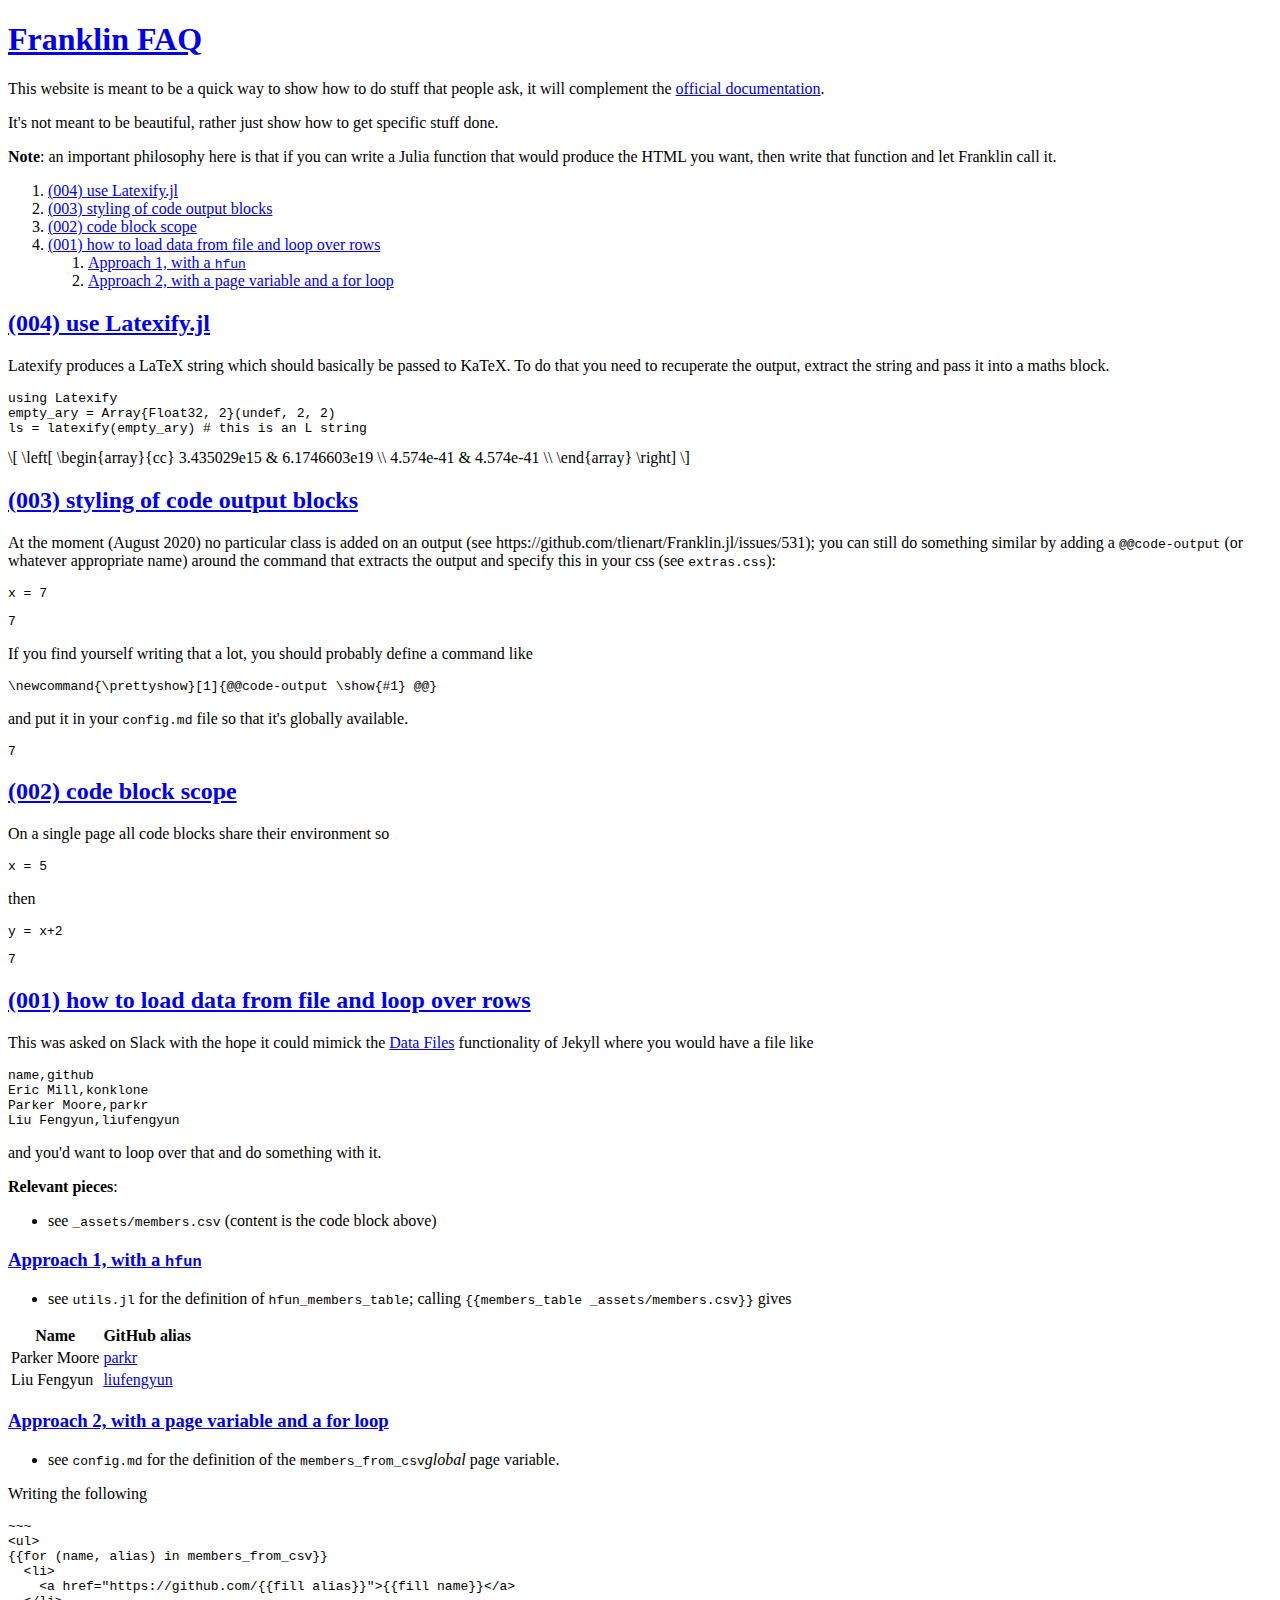
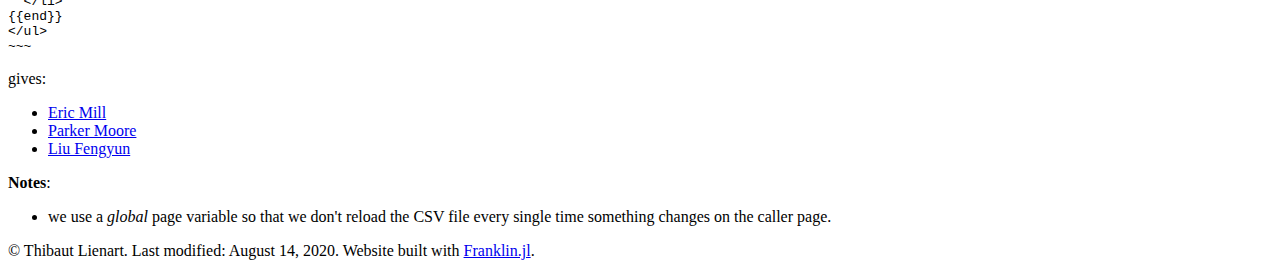
==== index.html @ b23328f6 "Deploying to gh-pages from  @ 04792bd66da4b93a8132e5151ba03e02ed38f3d5 🚀" ====
<!doctype html>
<html lang="en">
<head>
  <meta charset="UTF-8">
  <meta name="viewport" content="width=device-width, initial-scale=1">
   <link rel="stylesheet" href="/FranklinFAQ/libs/katex/katex.min.css">
     
   <link rel="stylesheet" href="/FranklinFAQ/libs/highlight/github.min.css">
   
  <link rel="stylesheet" href="/FranklinFAQ/css/franklin.css">
  <link rel="stylesheet" href="/FranklinFAQ/css/extras.css">
   <title>Franklin FAQ</title>  
</head>
<body>

<!-- Content appended here -->
<div class="franklin-content"><h1 id="franklin_faq"><a href="#franklin_faq">Franklin FAQ</a></h1>
<p>This website is meant to be a quick way to show how to do stuff that people ask, it will complement the <a href="https://franklinjl.org/">official documentation</a>.</p>
<p>It&#39;s not meant to be beautiful, rather just show how to get specific stuff done.</p>
<p><strong>Note</strong>: an important philosophy here is that if you can write a Julia function that would produce the HTML you want, then write that function and let Franklin call it.</p>
<div class="franklin-toc"><ol><li><a href="#004_use_latexifyjl">&#40;004&#41; use Latexify.jl</a></li><li><a href="#003_styling_of_code_output_blocks">&#40;003&#41; styling of code output blocks</a></li><li><a href="#002_code_block_scope">&#40;002&#41; code block scope</a></li><li><a href="#001_how_to_load_data_from_file_and_loop_over_rows">&#40;001&#41; how to load data from file and loop over rows</a><ol><li><a href="#approach_1_with_a_hfun">Approach 1, with a <code>hfun</code></a></li><li><a href="#approach_2_with_a_page_variable_and_a_for_loop">Approach 2, with a page variable and a for loop</a></li></ol></li></ol></div>
<h2 id="004_use_latexifyjl"><a href="#004_use_latexifyjl">&#40;004&#41; use Latexify.jl</a></h2>
<p>Latexify produces a LaTeX string which should basically be passed to KaTeX. To do that you need to recuperate the output, extract the string and pass it into a maths block.</p>
<pre><code class="language-julia">using Latexify
empty_ary = Array{Float32, 2}(undef, 2, 2)
ls = latexify(empty_ary) # this is an L string</code></pre>
\[
\left[
\begin{array}{cc}
3.435029e15 & 6.1746603e19 \\
4.574e-41 & 4.574e-41 \\
\end{array}
\right]
\]
<h2 id="003_styling_of_code_output_blocks"><a href="#003_styling_of_code_output_blocks">&#40;003&#41; styling of code output blocks</a></h2>
<p>At the moment &#40;August 2020&#41; no particular class is added on an output &#40;see https://github.com/tlienart/Franklin.jl/issues/531&#41;; you can still do something similar by adding a <code>@@code-output</code> &#40;or whatever appropriate name&#41; around the command that extracts the output and specify this in your css &#40;see <code>extras.css</code>&#41;:</p>
<pre><code class="language-julia">x = 7</code></pre>
<div class="code-output"><pre><code class="plaintext">7</code></pre></div>
<p>If you find yourself writing that a lot, you should probably define a command like</p>
<pre><code class="language-plaintext">\newcommand{\prettyshow}[1]{@@code-output \show{#1} @@}</code></pre>
<p>and put it in your <code>config.md</code> file so that it&#39;s globally available.</p>
<div class="code-output"><pre><code class="plaintext">7</code></pre></div>
<h2 id="002_code_block_scope"><a href="#002_code_block_scope">&#40;002&#41; code block scope</a></h2>
<p>On a single page all code blocks share their environment so</p>
<pre><code class="language-julia">x = 5</code></pre>
<p>then</p>
<pre><code class="language-julia">y = x+2</code></pre>
<pre><code class="plaintext">7</code></pre>
<h2 id="001_how_to_load_data_from_file_and_loop_over_rows"><a href="#001_how_to_load_data_from_file_and_loop_over_rows">&#40;001&#41; how to load data from file and loop over rows</a></h2>
<p>This was asked on Slack with the hope it could mimick the <a href="https://jekyllrb.com/docs/datafiles/">Data Files</a> functionality of Jekyll where you would have a file like</p>
<pre><code class="language-julia">name,github
Eric Mill,konklone
Parker Moore,parkr
Liu Fengyun,liufengyun</code></pre>
<p>and you&#39;d want to loop over that and do something with it.</p>
<p><strong>Relevant pieces</strong>:</p>
<ul>
<li><p>see <code>_assets/members.csv</code> &#40;content is the code block above&#41;</p>
</li>
</ul>
<h3 id="approach_1_with_a_hfun"><a href="#approach_1_with_a_hfun">Approach 1, with a <code>hfun</code></a></h3>
<ul>
<li><p>see <code>utils.jl</code> for the definition of <code>hfun_members_table</code>; calling <code>&#123;&#123;members_table _assets/members.csv&#125;&#125;</code> gives</p>
</li>
</ul>
<table><tr><th>Name</th><th>GitHub alias</th></tr><tr><td>Parker Moore</td><td><a href="https://github.com/parkr">parkr</a></td></tr><tr><td>Liu Fengyun</td><td><a href="https://github.com/liufengyun">liufengyun</a></td></tr></table>
<h3 id="approach_2_with_a_page_variable_and_a_for_loop"><a href="#approach_2_with_a_page_variable_and_a_for_loop">Approach 2, with a page variable and a for loop</a></h3>
<ul>
<li><p>see <code>config.md</code> for the definition of the <code>members_from_csv</code><em>global</em> page variable.</p>
</li>
</ul>
<p>Writing the following</p>
<pre><code class="language-html">~~~
&lt;ul&gt;
&#123;&#123;for &#40;name, alias&#41; in members_from_csv&#125;&#125;
  &lt;li&gt;
    &lt;a href&#61;&quot;https://github.com/&#123;&#123;fill alias&#125;&#125;&quot;&gt;&#123;&#123;fill name&#125;&#125;&lt;/a&gt;
  &lt;/li&gt;
&#123;&#123;end&#125;&#125;
&lt;/ul&gt;
~~~</code></pre>
<p>gives:</p>

<ul>

  <li>
    <a href="https://github.com/konklone">Eric Mill</a>
  </li>

  <li>
    <a href="https://github.com/parkr">Parker Moore</a>
  </li>

  <li>
    <a href="https://github.com/liufengyun">Liu Fengyun</a>
  </li>

</ul>

<p><strong>Notes</strong>:</p>
<ul>
<li><p>we use a <em>global</em> page variable so that we don&#39;t reload the CSV file every single time something changes on the caller page.</p>
</li>
</ul>
<div class="page-foot">
  <div class="copyright">
    &copy; Thibaut Lienart. Last modified: August 14, 2020. Website built with <a href="https://github.com/tlienart/Franklin.jl">Franklin.jl</a>.
  </div>
</div>
</div><!-- CONTENT ENDS HERE -->
    
        <script src="/FranklinFAQ/libs/katex/katex.min.js"></script>
<script src="/FranklinFAQ/libs/katex/auto-render.min.js"></script>
<script>renderMathInElement(document.body)</script>

    
    
        <script src="/FranklinFAQ/libs/highlight/highlight.pack.js"></script>
<script>hljs.initHighlightingOnLoad();hljs.configure({tabReplace: '    '});</script>

    
  </body>
</html>
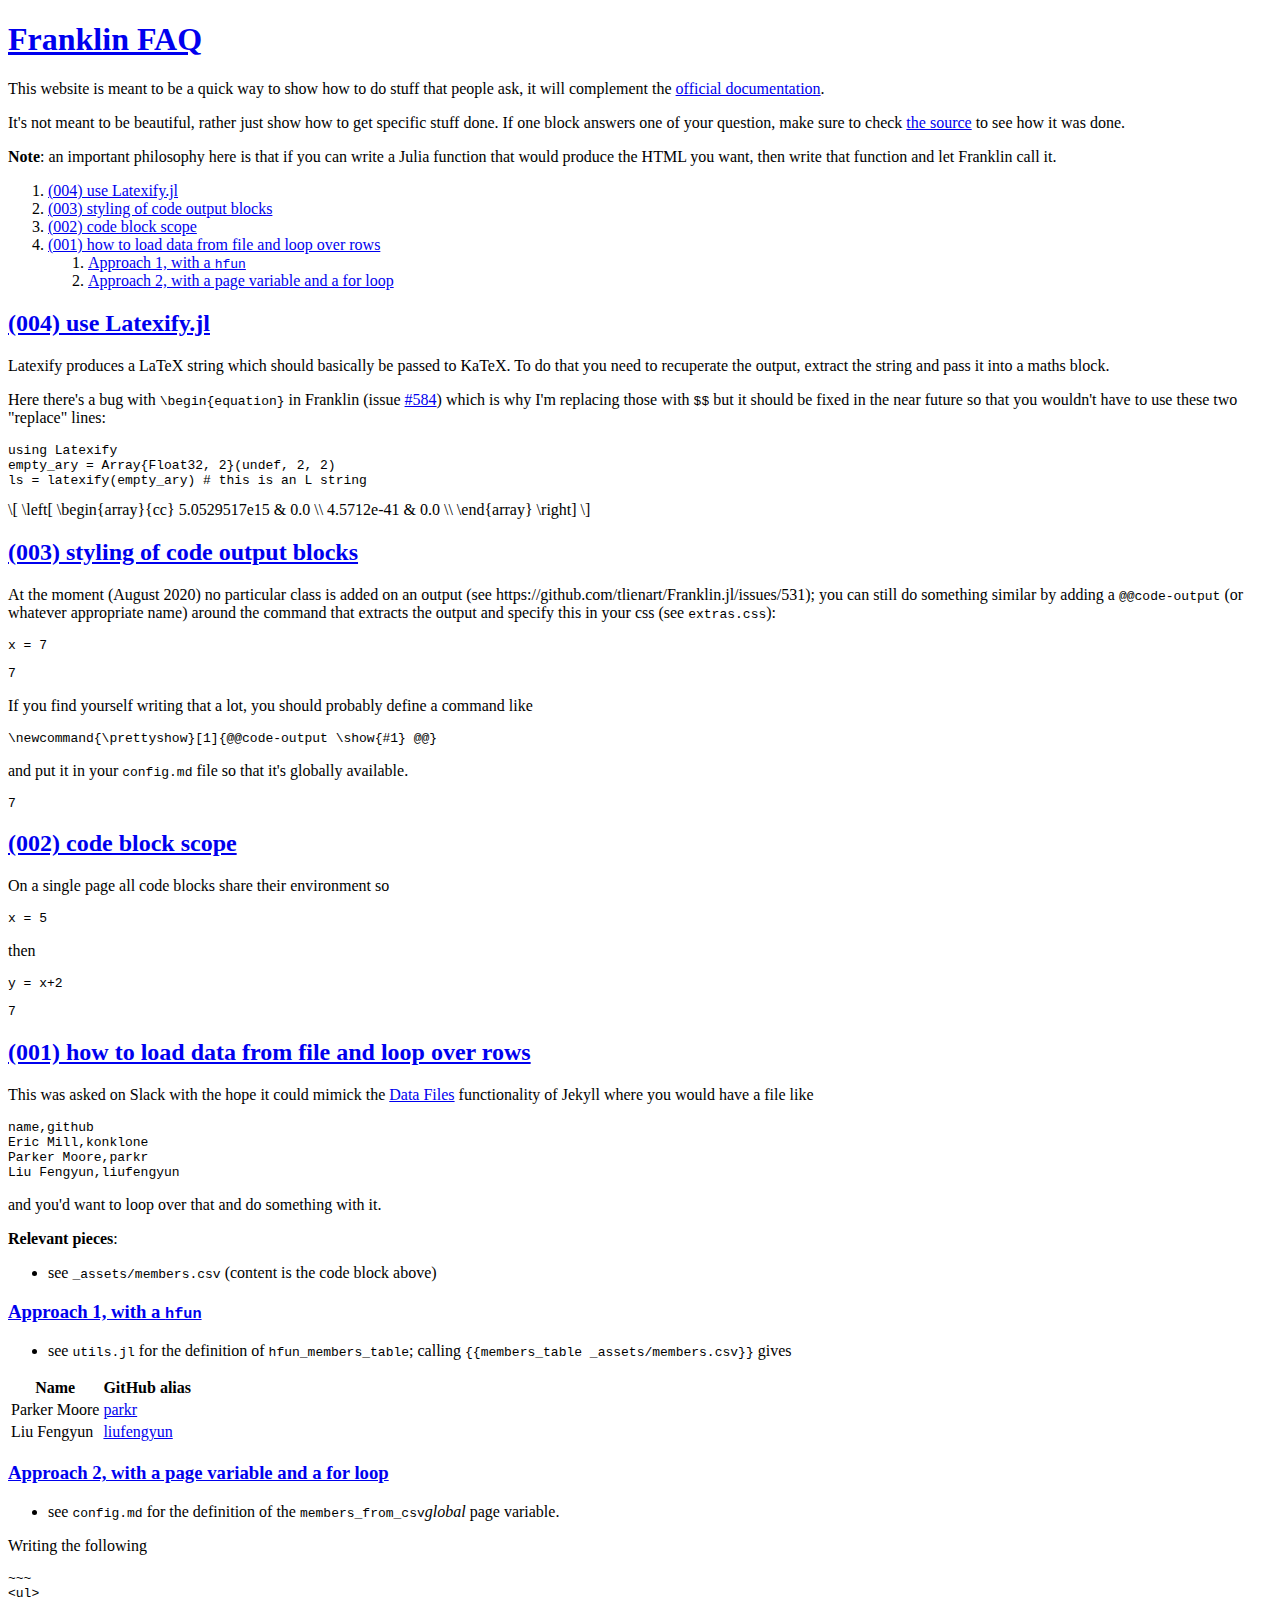
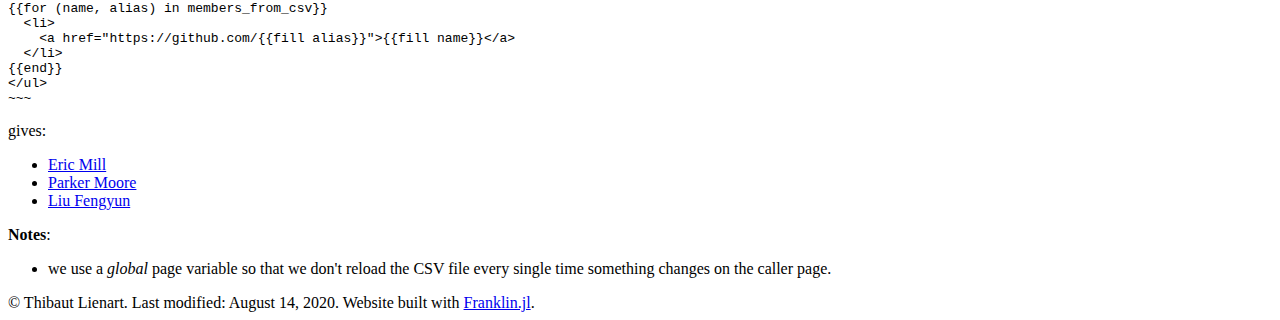
==== commit 079d9ea4: "Deploying to gh-pages from  @ e3e0e0351df4372c025d8481dccf3ae23efd8c7c 🚀" ====
--- a/index.html
+++ b/index.html
@@ -16,19 +16,20 @@
 <!-- Content appended here -->
 <div class="franklin-content"><h1 id="franklin_faq"><a href="#franklin_faq">Franklin FAQ</a></h1>
 <p>This website is meant to be a quick way to show how to do stuff that people ask, it will complement the <a href="https://franklinjl.org/">official documentation</a>.</p>
-<p>It&#39;s not meant to be beautiful, rather just show how to get specific stuff done.</p>
+<p>It&#39;s not meant to be beautiful, rather just show how to get specific stuff done. If one block answers one of your question, make sure to check <a href="https://github.com/tlienart/FranklinFAQ/blob/master/index.md">the source</a> to see how it was done.</p>
 <p><strong>Note</strong>: an important philosophy here is that if you can write a Julia function that would produce the HTML you want, then write that function and let Franklin call it.</p>
 <div class="franklin-toc"><ol><li><a href="#004_use_latexifyjl">&#40;004&#41; use Latexify.jl</a></li><li><a href="#003_styling_of_code_output_blocks">&#40;003&#41; styling of code output blocks</a></li><li><a href="#002_code_block_scope">&#40;002&#41; code block scope</a></li><li><a href="#001_how_to_load_data_from_file_and_loop_over_rows">&#40;001&#41; how to load data from file and loop over rows</a><ol><li><a href="#approach_1_with_a_hfun">Approach 1, with a <code>hfun</code></a></li><li><a href="#approach_2_with_a_page_variable_and_a_for_loop">Approach 2, with a page variable and a for loop</a></li></ol></li></ol></div>
 <h2 id="004_use_latexifyjl"><a href="#004_use_latexifyjl">&#40;004&#41; use Latexify.jl</a></h2>
 <p>Latexify produces a LaTeX string which should basically be passed to KaTeX. To do that you need to recuperate the output, extract the string and pass it into a maths block.</p>
+<p>Here there&#39;s a bug with <code>\begin&#123;equation&#125;</code> in Franklin &#40;issue <a href="https://github.com/tlienart/Franklin.jl/issues/584">#584</a>&#41; which is why I&#39;m replacing those with <code>&#36;&#36;</code> but it should be fixed in the near future so that you wouldn&#39;t have to use these two &quot;replace&quot; lines:</p>
 <pre><code class="language-julia">using Latexify
 empty_ary = Array{Float32, 2}(undef, 2, 2)
 ls = latexify(empty_ary) # this is an L string</code></pre>
 \[
 \left[
 \begin{array}{cc}
-3.435029e15 & 6.1746603e19 \\
-4.574e-41 & 4.574e-41 \\
+5.0529517e15 & 0.0 \\
+4.5712e-41 & 0.0 \\
 \end{array}
 \right]
 \]
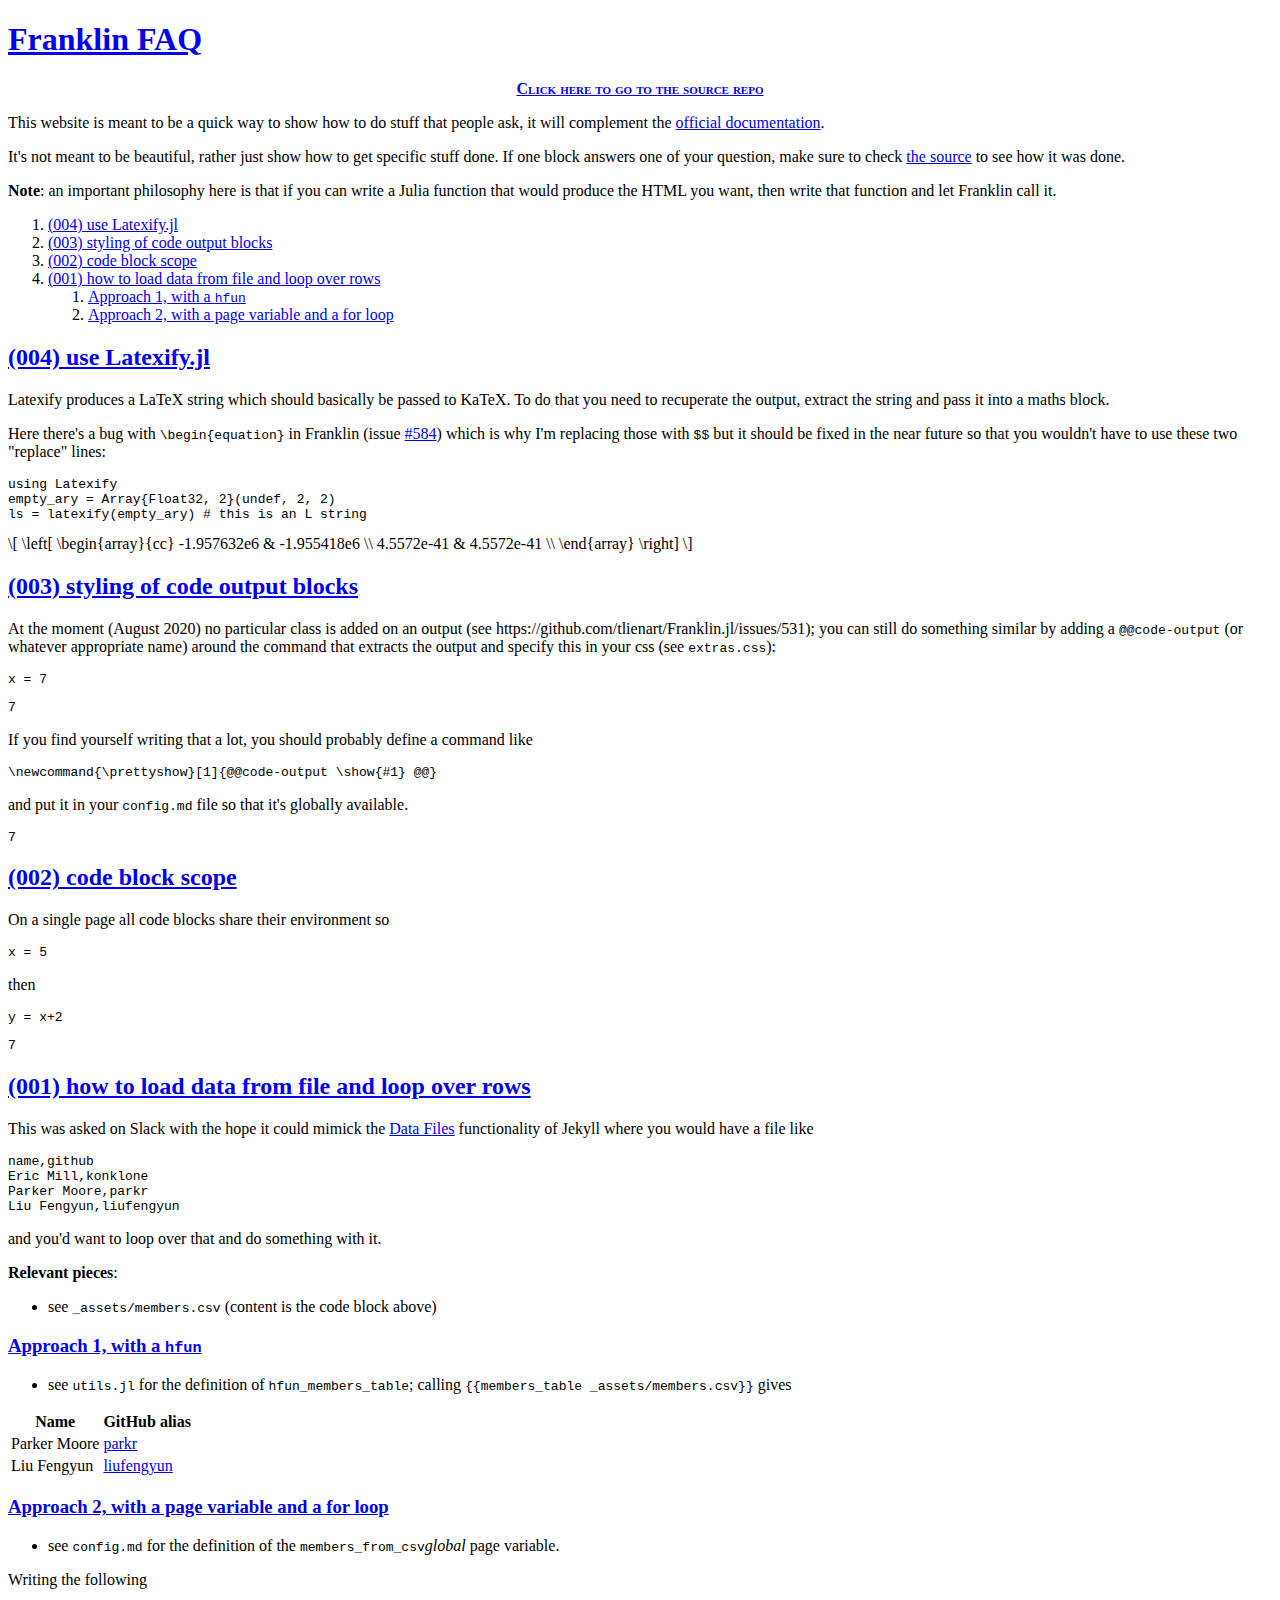
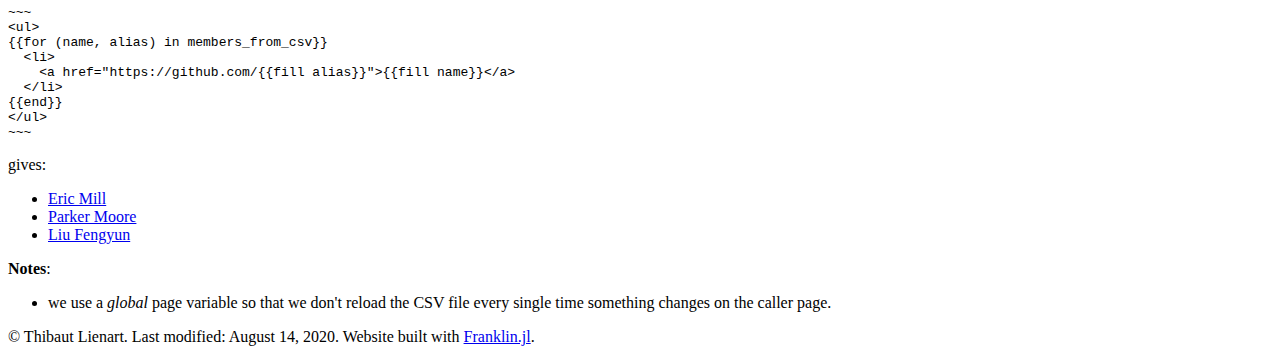
==== commit ef4e6c11: "Deploying to gh-pages from  @ 8c639a7aa4957e914691c0dd0698f6c2a9152617 🚀" ====
--- a/index.html
+++ b/index.html
@@ -15,6 +15,7 @@
 
 <!-- Content appended here -->
 <div class="franklin-content"><h1 id="franklin_faq"><a href="#franklin_faq">Franklin FAQ</a></h1>
+<span style="text-align:center;width:100%;display:inline-block;font-variant-caps:small-caps"><a href="https://github.com/tlienart/FranklinFAQ"><strong>Click here to go to the source repo</strong></a></span>
 <p>This website is meant to be a quick way to show how to do stuff that people ask, it will complement the <a href="https://franklinjl.org/">official documentation</a>.</p>
 <p>It&#39;s not meant to be beautiful, rather just show how to get specific stuff done. If one block answers one of your question, make sure to check <a href="https://github.com/tlienart/FranklinFAQ/blob/master/index.md">the source</a> to see how it was done.</p>
 <p><strong>Note</strong>: an important philosophy here is that if you can write a Julia function that would produce the HTML you want, then write that function and let Franklin call it.</p>
@@ -28,8 +29,8 @@
 \[
 \left[
 \begin{array}{cc}
-5.0529517e15 & 0.0 \\
-4.5712e-41 & 0.0 \\
+-1.957632e6 & -1.955418e6 \\
+4.5572e-41 & 4.5572e-41 \\
 \end{array}
 \right]
 \]
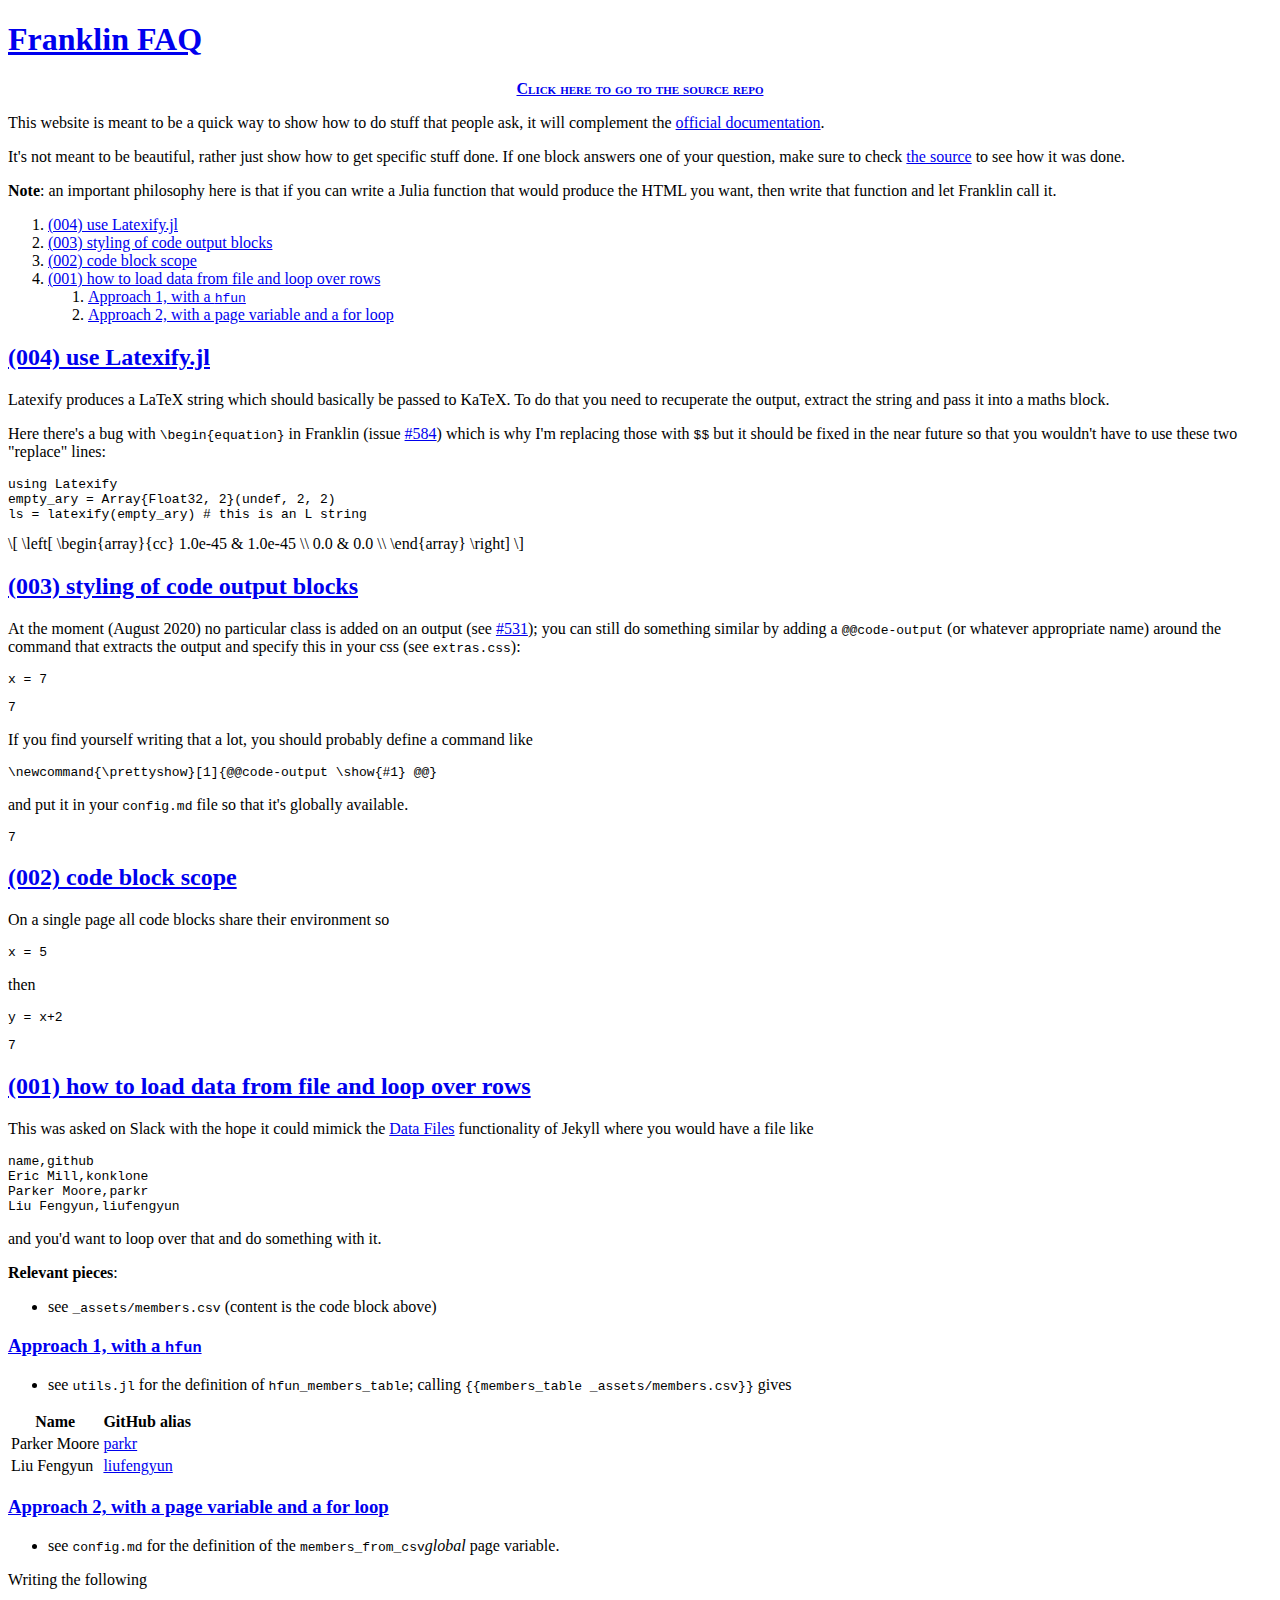
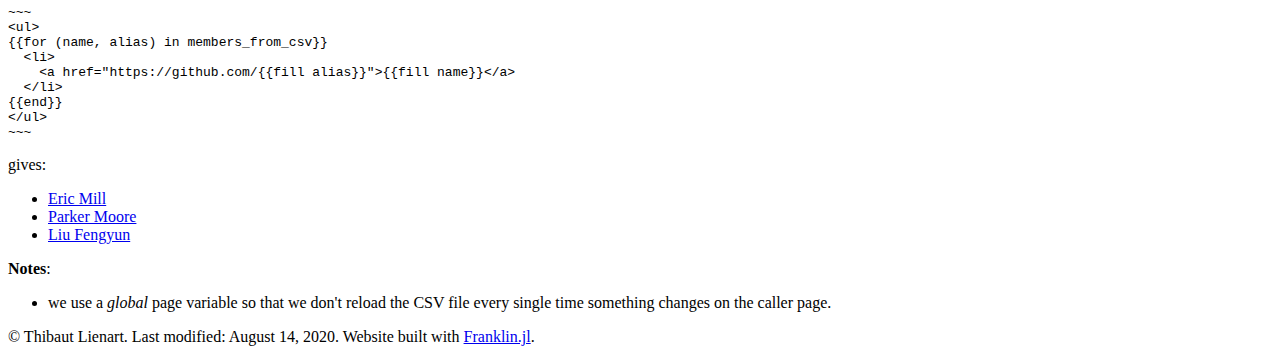
==== commit c61d89d8: "Deploying to gh-pages from  @ 222f97d5a0425d516322a439cf662de1342f4643 🚀" ====
--- a/index.html
+++ b/index.html
@@ -29,13 +29,13 @@
 \[
 \left[
 \begin{array}{cc}
--1.957632e6 & -1.955418e6 \\
-4.5572e-41 & 4.5572e-41 \\
+1.0e-45 & 1.0e-45 \\
+0.0 & 0.0 \\
 \end{array}
 \right]
 \]
 <h2 id="003_styling_of_code_output_blocks"><a href="#003_styling_of_code_output_blocks">&#40;003&#41; styling of code output blocks</a></h2>
-<p>At the moment &#40;August 2020&#41; no particular class is added on an output &#40;see https://github.com/tlienart/Franklin.jl/issues/531&#41;; you can still do something similar by adding a <code>@@code-output</code> &#40;or whatever appropriate name&#41; around the command that extracts the output and specify this in your css &#40;see <code>extras.css</code>&#41;:</p>
+<p>At the moment &#40;August 2020&#41; no particular class is added on an output &#40;see <a href="https://github.com/tlienart/Franklin.jl/issues/531">#531</a>&#41;; you can still do something similar by adding a <code>@@code-output</code> &#40;or whatever appropriate name&#41; around the command that extracts the output and specify this in your css &#40;see <code>extras.css</code>&#41;:</p>
 <pre><code class="language-julia">x = 7</code></pre>
 <div class="code-output"><pre><code class="plaintext">7</code></pre></div>
 <p>If you find yourself writing that a lot, you should probably define a command like</p>
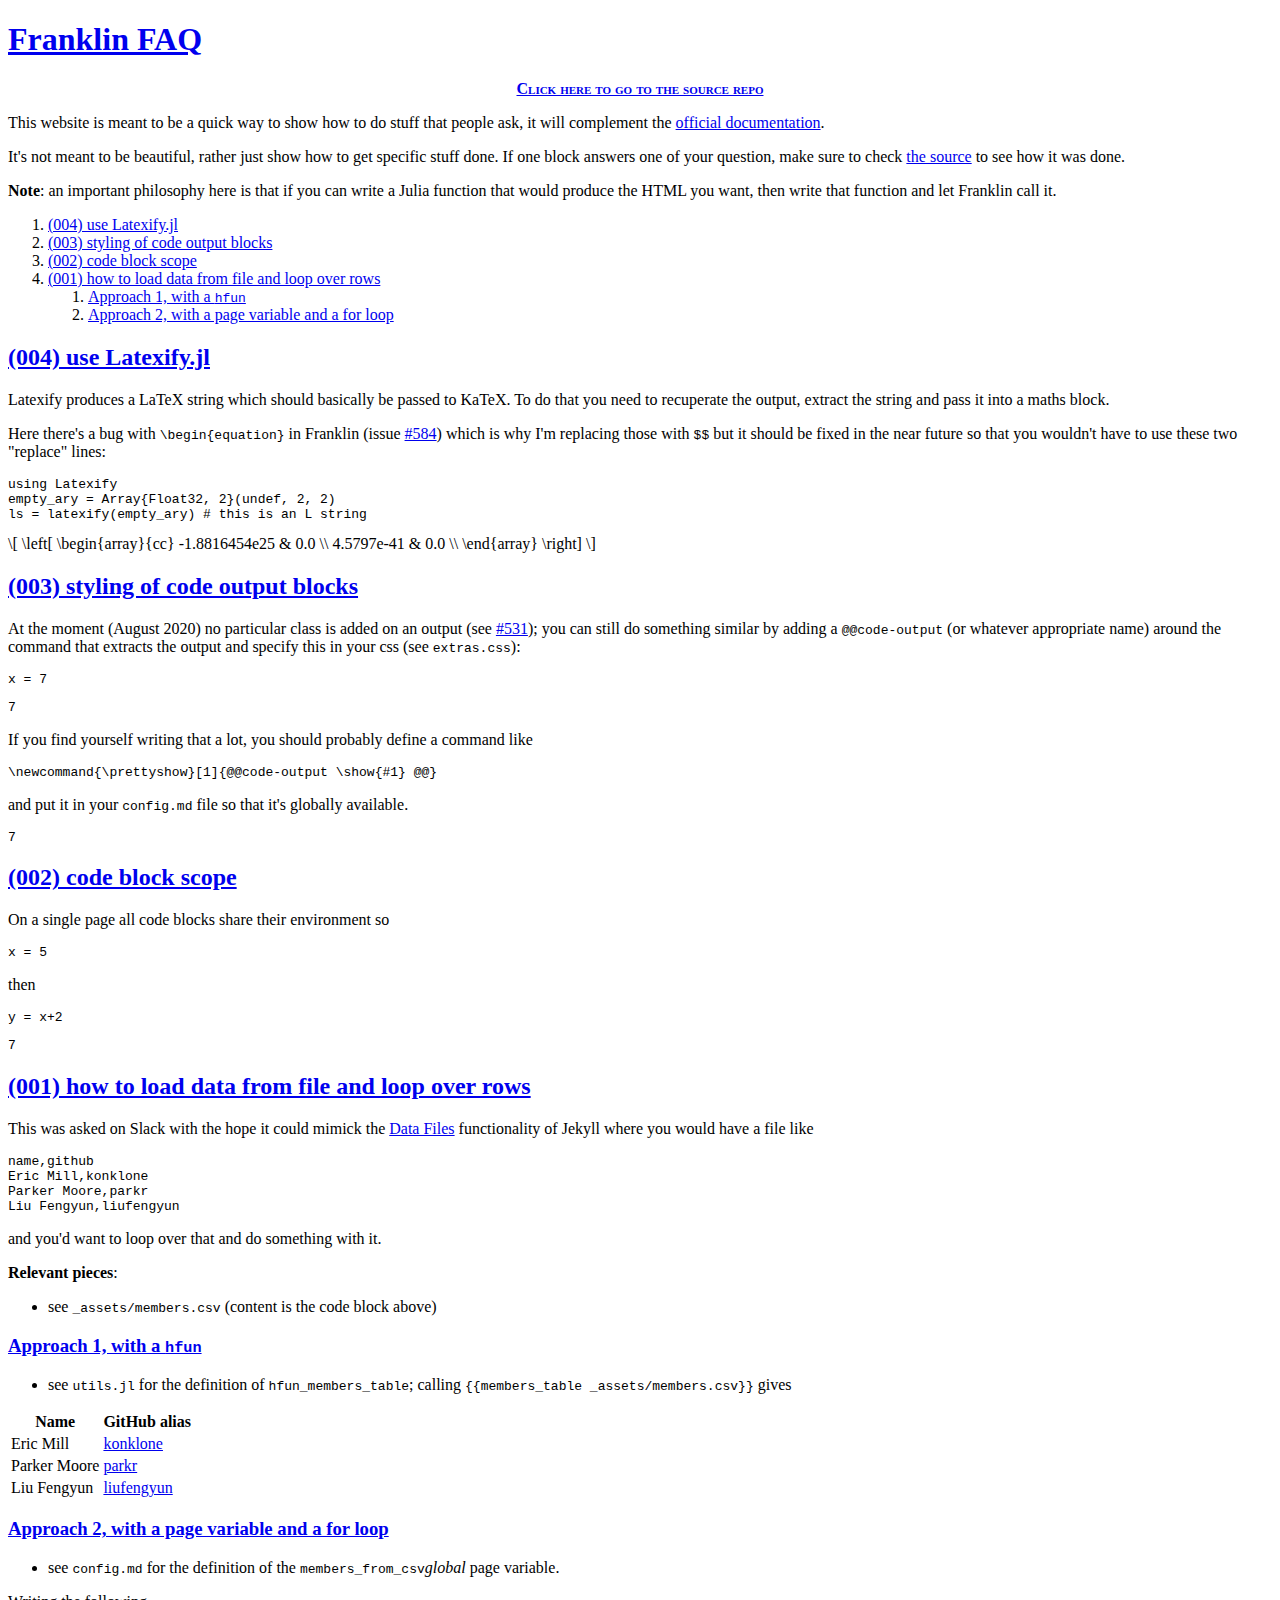
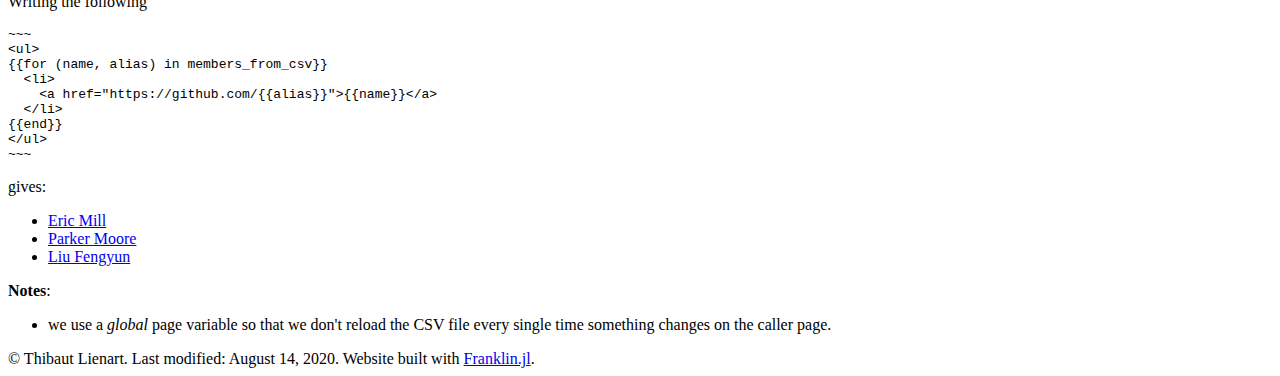
==== commit 5529579f: "Deploying to gh-pages from  @ bb328f85351eec5475c7490d16201410b8d1d1b6 🚀" ====
--- a/index.html
+++ b/index.html
@@ -29,8 +29,8 @@
 \[
 \left[
 \begin{array}{cc}
-1.0e-45 & 1.0e-45 \\
-0.0 & 0.0 \\
+-1.8816454e25 & 0.0 \\
+4.5797e-41 & 0.0 \\
 \end{array}
 \right]
 \]
@@ -65,7 +65,7 @@
 <li><p>see <code>utils.jl</code> for the definition of <code>hfun_members_table</code>; calling <code>&#123;&#123;members_table _assets/members.csv&#125;&#125;</code> gives</p>
 </li>
 </ul>
-<table><tr><th>Name</th><th>GitHub alias</th></tr><tr><td>Parker Moore</td><td><a href="https://github.com/parkr">parkr</a></td></tr><tr><td>Liu Fengyun</td><td><a href="https://github.com/liufengyun">liufengyun</a></td></tr></table>
+<table><tr><th>Name</th><th>GitHub alias</th></tr><tr><td>Eric Mill</td><td><a href="https://github.com/konklone">konklone</a></td></tr><tr><td>Parker Moore</td><td><a href="https://github.com/parkr">parkr</a></td></tr><tr><td>Liu Fengyun</td><td><a href="https://github.com/liufengyun">liufengyun</a></td></tr></table>
 <h3 id="approach_2_with_a_page_variable_and_a_for_loop"><a href="#approach_2_with_a_page_variable_and_a_for_loop">Approach 2, with a page variable and a for loop</a></h3>
 <ul>
 <li><p>see <code>config.md</code> for the definition of the <code>members_from_csv</code><em>global</em> page variable.</p>
@@ -76,7 +76,7 @@
 &lt;ul&gt;
 &#123;&#123;for &#40;name, alias&#41; in members_from_csv&#125;&#125;
   &lt;li&gt;
-    &lt;a href&#61;&quot;https://github.com/&#123;&#123;fill alias&#125;&#125;&quot;&gt;&#123;&#123;fill name&#125;&#125;&lt;/a&gt;
+    &lt;a href&#61;&quot;https://github.com/&#123;&#123;alias&#125;&#125;&quot;&gt;&#123;&#123;name&#125;&#125;&lt;/a&gt;
   &lt;/li&gt;
 &#123;&#123;end&#125;&#125;
 &lt;/ul&gt;
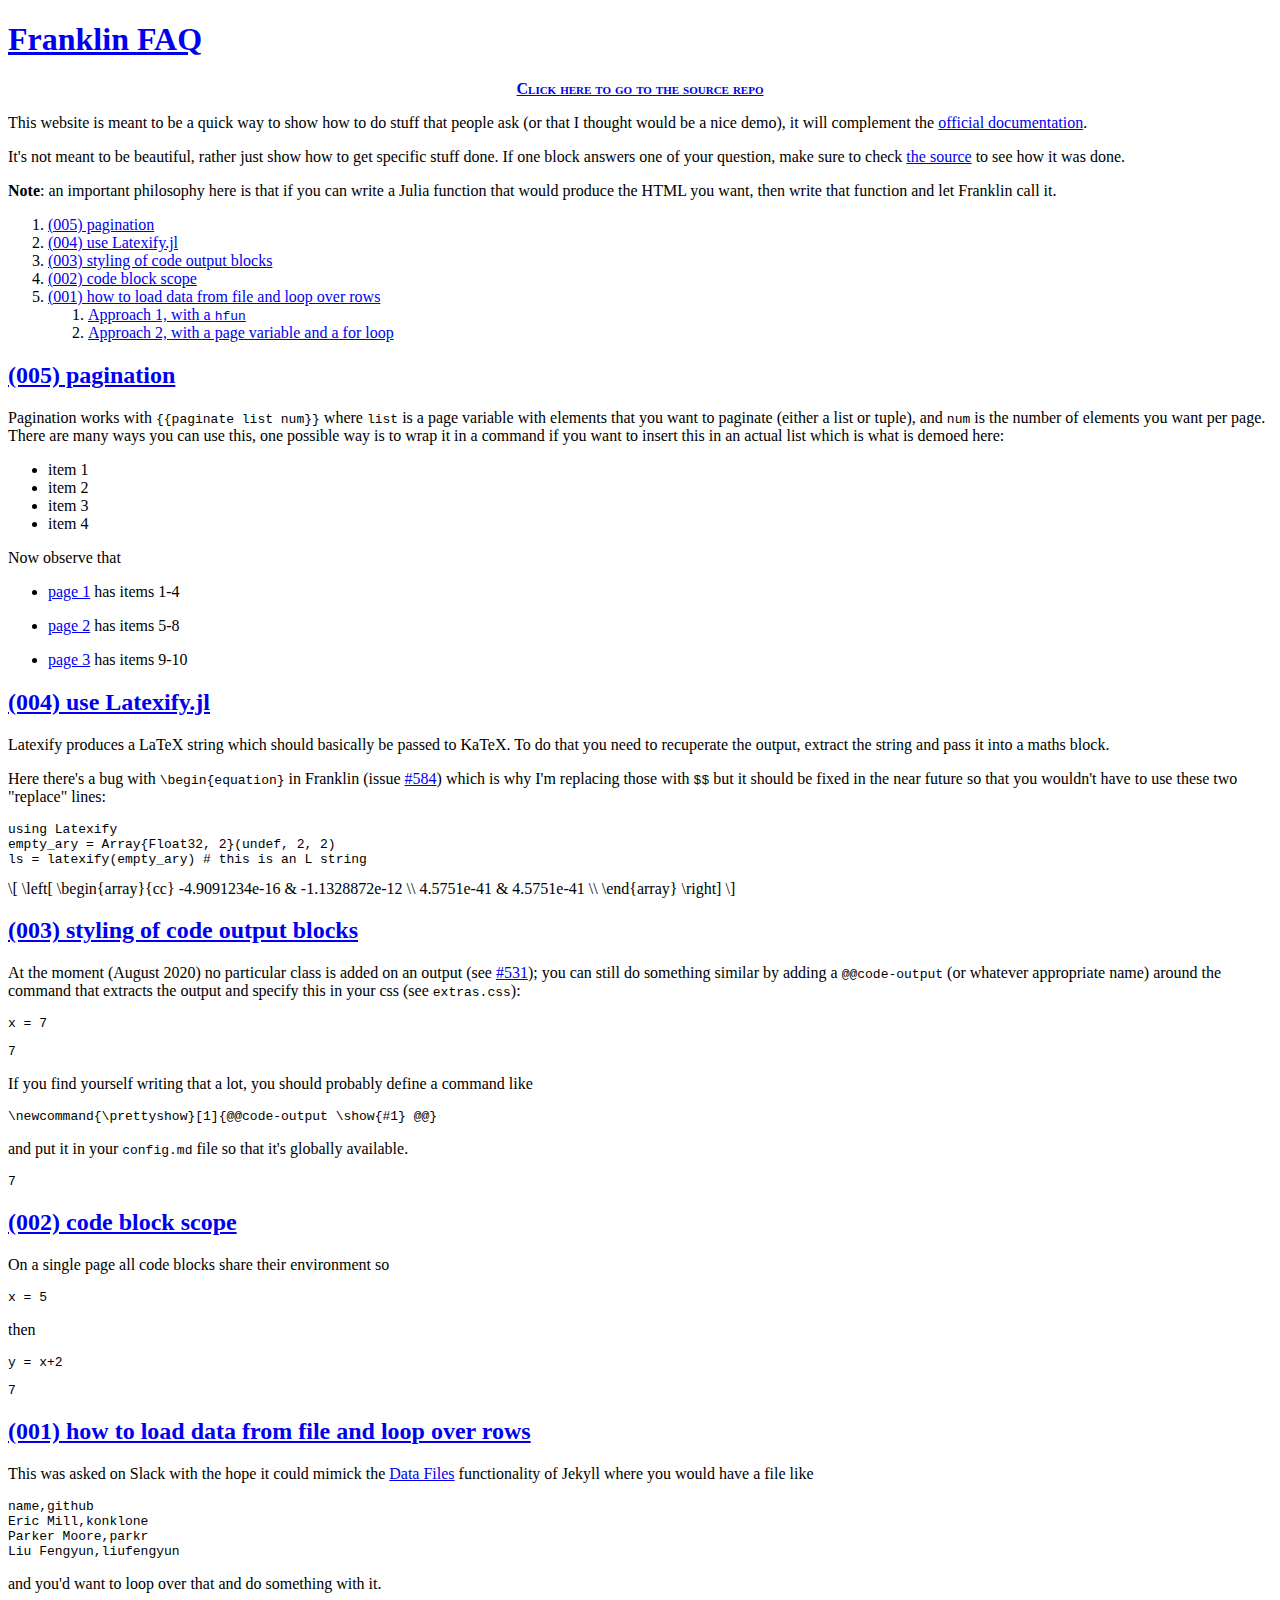
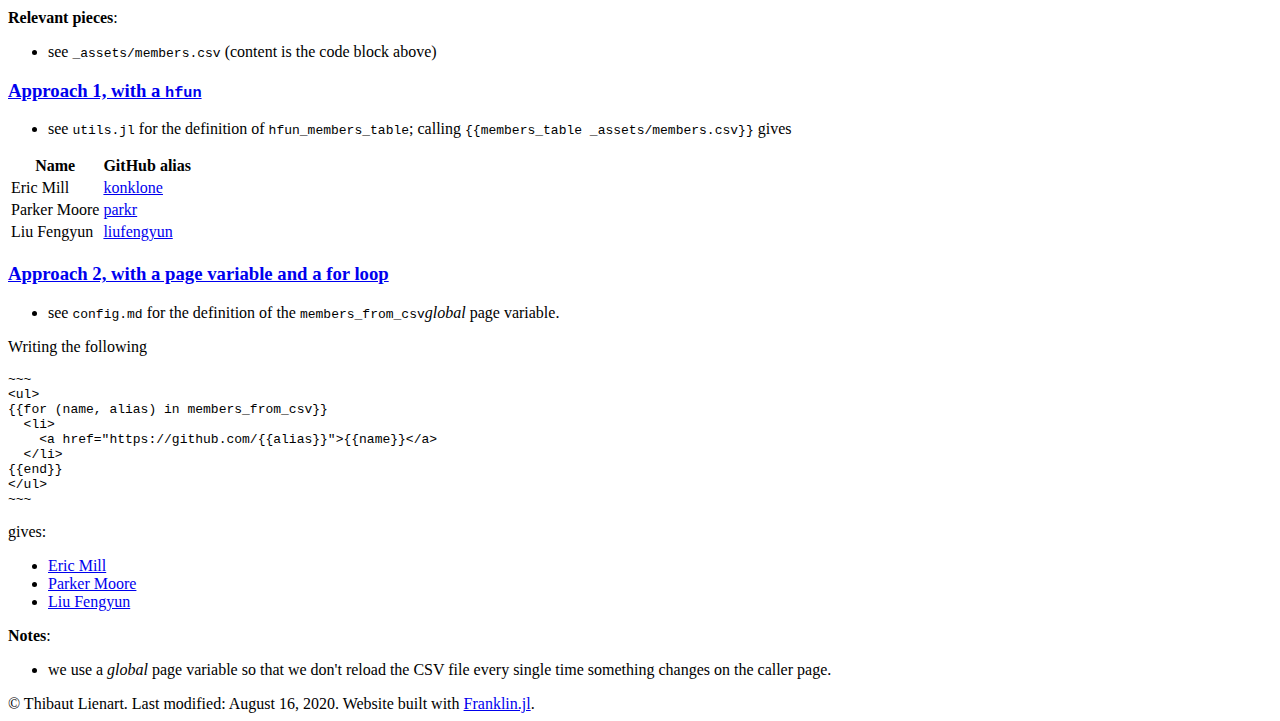
==== commit 3a5b9c9f: "Deploying to gh-pages from  @ e378e095144e70cf9c72ea2bb9b92b0eb625f493 🚀" ====
--- a/index.html
+++ b/index.html
@@ -16,10 +16,22 @@
 <!-- Content appended here -->
 <div class="franklin-content"><h1 id="franklin_faq"><a href="#franklin_faq">Franklin FAQ</a></h1>
 <span style="text-align:center;width:100%;display:inline-block;font-variant-caps:small-caps"><a href="https://github.com/tlienart/FranklinFAQ"><strong>Click here to go to the source repo</strong></a></span>
-<p>This website is meant to be a quick way to show how to do stuff that people ask, it will complement the <a href="https://franklinjl.org/">official documentation</a>.</p>
+<p>This website is meant to be a quick way to show how to do stuff that people ask &#40;or that I thought would be a nice demo&#41;, it will complement the <a href="https://franklinjl.org/">official documentation</a>.</p>
 <p>It&#39;s not meant to be beautiful, rather just show how to get specific stuff done. If one block answers one of your question, make sure to check <a href="https://github.com/tlienart/FranklinFAQ/blob/master/index.md">the source</a> to see how it was done.</p>
 <p><strong>Note</strong>: an important philosophy here is that if you can write a Julia function that would produce the HTML you want, then write that function and let Franklin call it.</p>
-<div class="franklin-toc"><ol><li><a href="#004_use_latexifyjl">&#40;004&#41; use Latexify.jl</a></li><li><a href="#003_styling_of_code_output_blocks">&#40;003&#41; styling of code output blocks</a></li><li><a href="#002_code_block_scope">&#40;002&#41; code block scope</a></li><li><a href="#001_how_to_load_data_from_file_and_loop_over_rows">&#40;001&#41; how to load data from file and loop over rows</a><ol><li><a href="#approach_1_with_a_hfun">Approach 1, with a <code>hfun</code></a></li><li><a href="#approach_2_with_a_page_variable_and_a_for_loop">Approach 2, with a page variable and a for loop</a></li></ol></li></ol></div>
+<div class="franklin-toc"><ol><li><a href="#005_pagination">&#40;005&#41; pagination</a></li><li><a href="#004_use_latexifyjl">&#40;004&#41; use Latexify.jl</a></li><li><a href="#003_styling_of_code_output_blocks">&#40;003&#41; styling of code output blocks</a></li><li><a href="#002_code_block_scope">&#40;002&#41; code block scope</a></li><li><a href="#001_how_to_load_data_from_file_and_loop_over_rows">&#40;001&#41; how to load data from file and loop over rows</a><ol><li><a href="#approach_1_with_a_hfun">Approach 1, with a <code>hfun</code></a></li><li><a href="#approach_2_with_a_page_variable_and_a_for_loop">Approach 2, with a page variable and a for loop</a></li></ol></li></ol></div>
+<h2 id="005_pagination"><a href="#005_pagination">&#40;005&#41; pagination</a></h2>
+<p>Pagination works with <code>&#123;&#123;paginate list num&#125;&#125;</code> where <code>list</code> is a page variable with elements that you want to paginate &#40;either a list or tuple&#41;, and <code>num</code> is the number of elements you want per page. There are many ways you can use this, one possible way is to wrap it in a command if you want to insert this in an actual list which is what is demoed here:</p>
+<p><a id="pgex" class="anchor"></a> <ul><li>item 1</li><li>item 2</li><li>item 3</li><li>item 4</li></ul></p>
+<p>Now observe that</p>
+<ul>
+<li><p><a href="/FranklinFAQ/1/#pgex">page 1</a> has items 1-4</p>
+</li>
+<li><p><a href="/FranklinFAQ/2/#pgex">page 2</a> has items 5-8</p>
+</li>
+<li><p><a href="/FranklinFAQ/3/#pgex">page 3</a> has items 9-10</p>
+</li>
+</ul>
 <h2 id="004_use_latexifyjl"><a href="#004_use_latexifyjl">&#40;004&#41; use Latexify.jl</a></h2>
 <p>Latexify produces a LaTeX string which should basically be passed to KaTeX. To do that you need to recuperate the output, extract the string and pass it into a maths block.</p>
 <p>Here there&#39;s a bug with <code>\begin&#123;equation&#125;</code> in Franklin &#40;issue <a href="https://github.com/tlienart/Franklin.jl/issues/584">#584</a>&#41; which is why I&#39;m replacing those with <code>&#36;&#36;</code> but it should be fixed in the near future so that you wouldn&#39;t have to use these two &quot;replace&quot; lines:</p>
@@ -29,8 +41,8 @@
 \[
 \left[
 \begin{array}{cc}
--1.8816454e25 & 0.0 \\
-4.5797e-41 & 0.0 \\
+-4.9091234e-16 & -1.1328872e-12 \\
+4.5751e-41 & 4.5751e-41 \\
 \end{array}
 \right]
 \]
@@ -106,7 +118,7 @@
 </ul>
 <div class="page-foot">
   <div class="copyright">
-    &copy; Thibaut Lienart. Last modified: August 14, 2020. Website built with <a href="https://github.com/tlienart/Franklin.jl">Franklin.jl</a>.
+    &copy; Thibaut Lienart. Last modified: August 16, 2020. Website built with <a href="https://github.com/tlienart/Franklin.jl">Franklin.jl</a>.
   </div>
 </div>
 </div><!-- CONTENT ENDS HERE -->
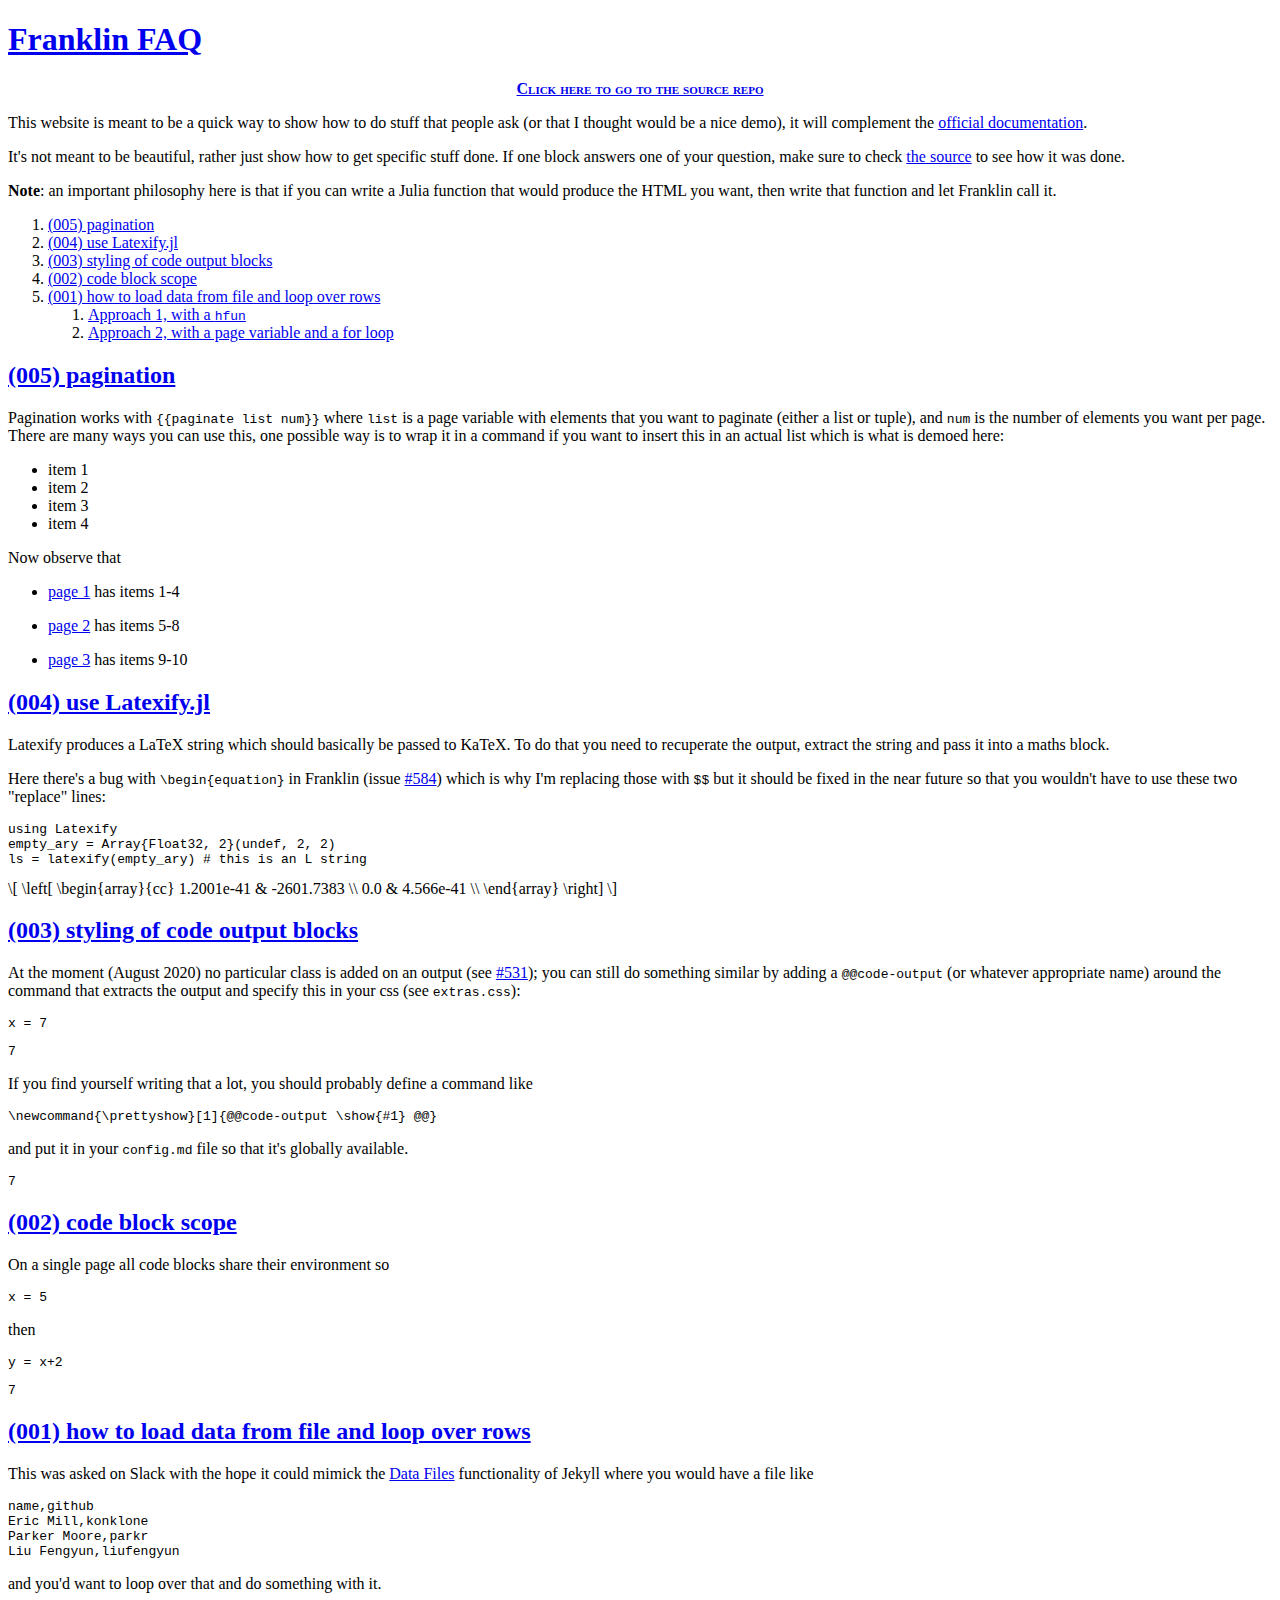
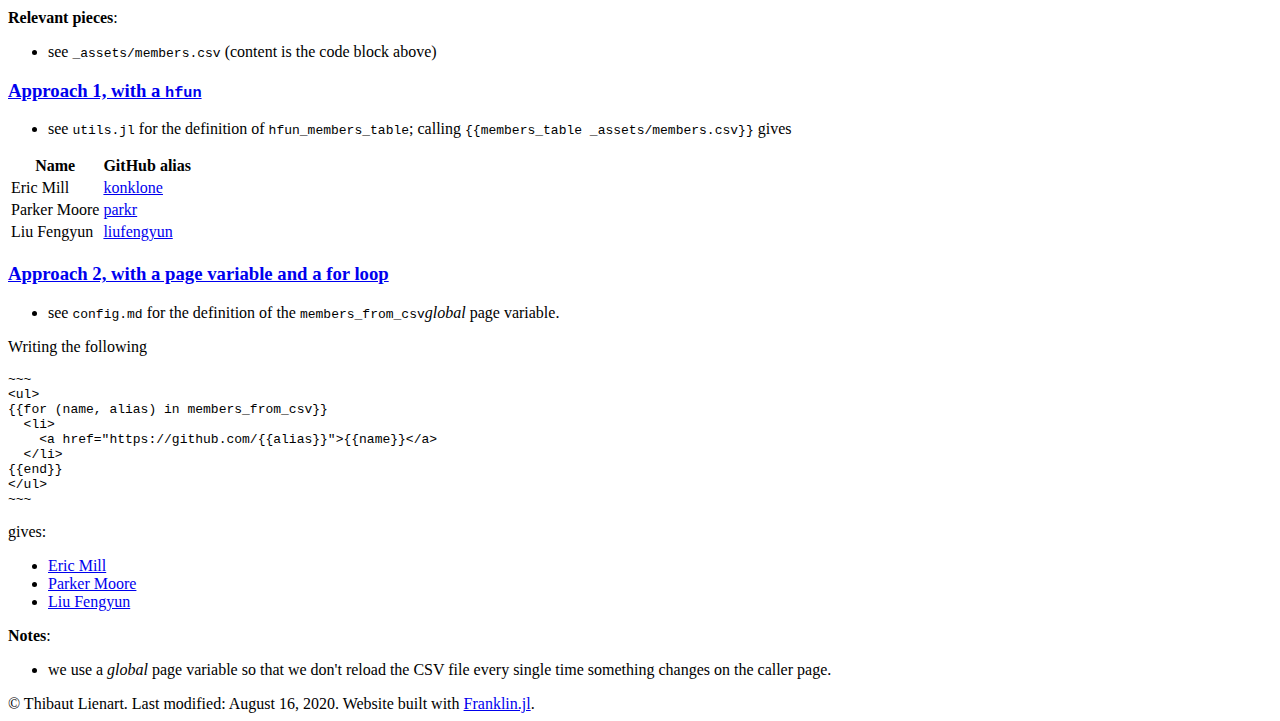
==== commit b820cf98: "Deploying to gh-pages from  @ c6a08ec61bcc3b9dcb2af9f54ccca99a926adfb9 🚀" ====
--- a/index.html
+++ b/index.html
@@ -41,8 +41,8 @@
 \[
 \left[
 \begin{array}{cc}
--4.9091234e-16 & -1.1328872e-12 \\
-4.5751e-41 & 4.5751e-41 \\
+1.2001e-41 & -2601.7383 \\
+0.0 & 4.566e-41 \\
 \end{array}
 \right]
 \]
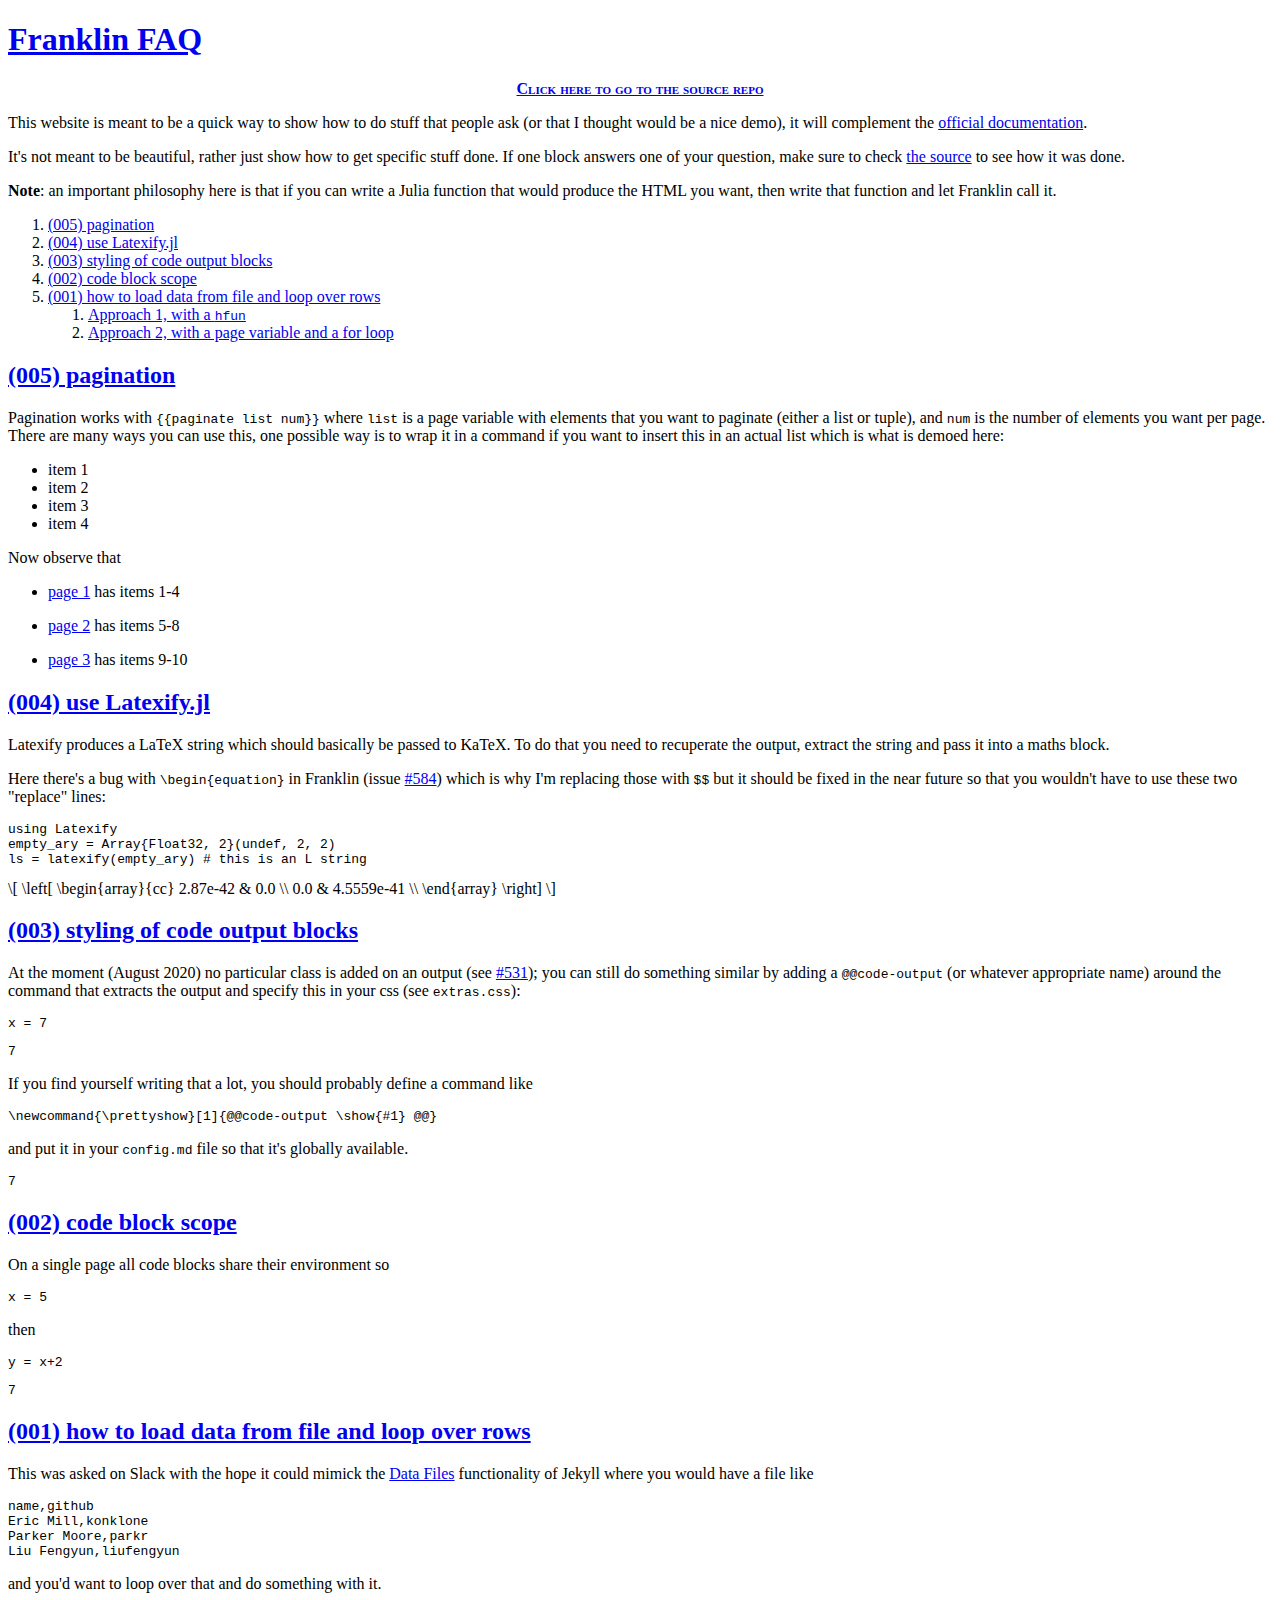
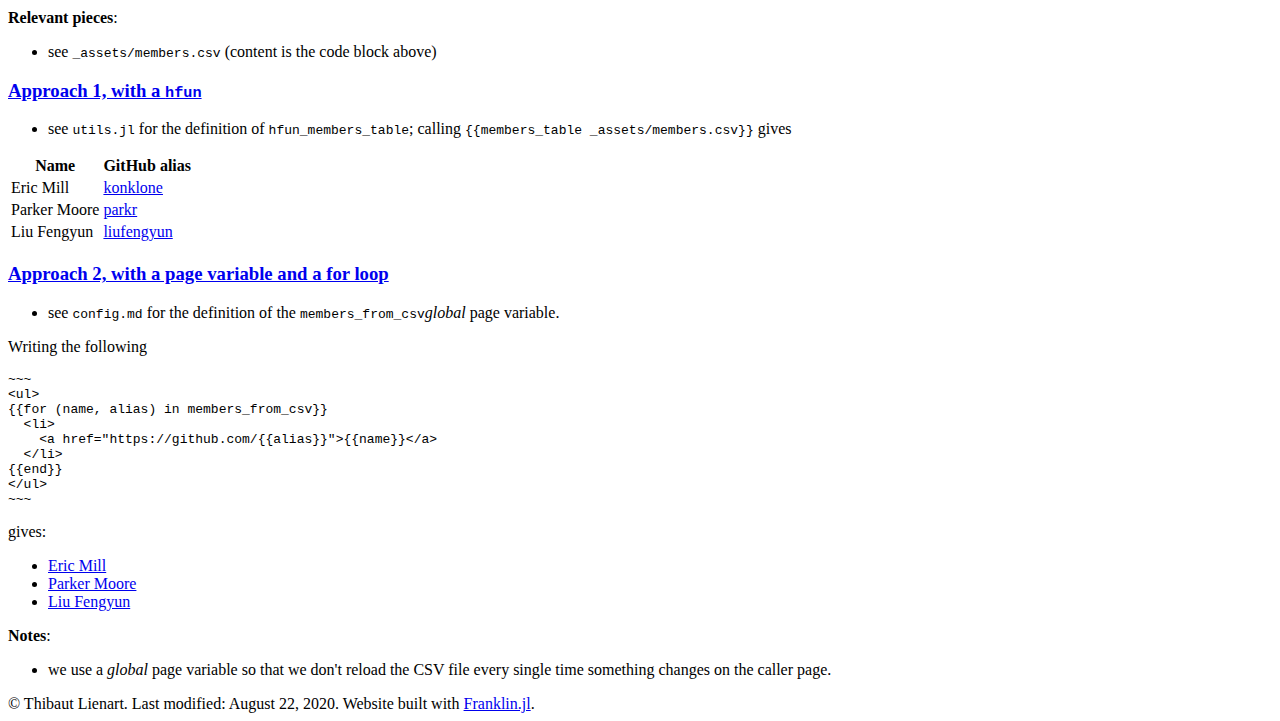
==== commit 90145327: "Deploying to gh-pages from  @ bbf632eab77282ddaac81a433f2b0025325c365d 🚀" ====
--- a/index.html
+++ b/index.html
@@ -41,8 +41,8 @@
 \[
 \left[
 \begin{array}{cc}
-1.2001e-41 & -2601.7383 \\
-0.0 & 4.566e-41 \\
+2.87e-42 & 0.0 \\
+0.0 & 4.5559e-41 \\
 \end{array}
 \right]
 \]
@@ -118,7 +118,7 @@
 </ul>
 <div class="page-foot">
   <div class="copyright">
-    &copy; Thibaut Lienart. Last modified: August 16, 2020. Website built with <a href="https://github.com/tlienart/Franklin.jl">Franklin.jl</a>.
+    &copy; Thibaut Lienart. Last modified: August 22, 2020. Website built with <a href="https://github.com/tlienart/Franklin.jl">Franklin.jl</a>.
   </div>
 </div>
 </div><!-- CONTENT ENDS HERE -->
